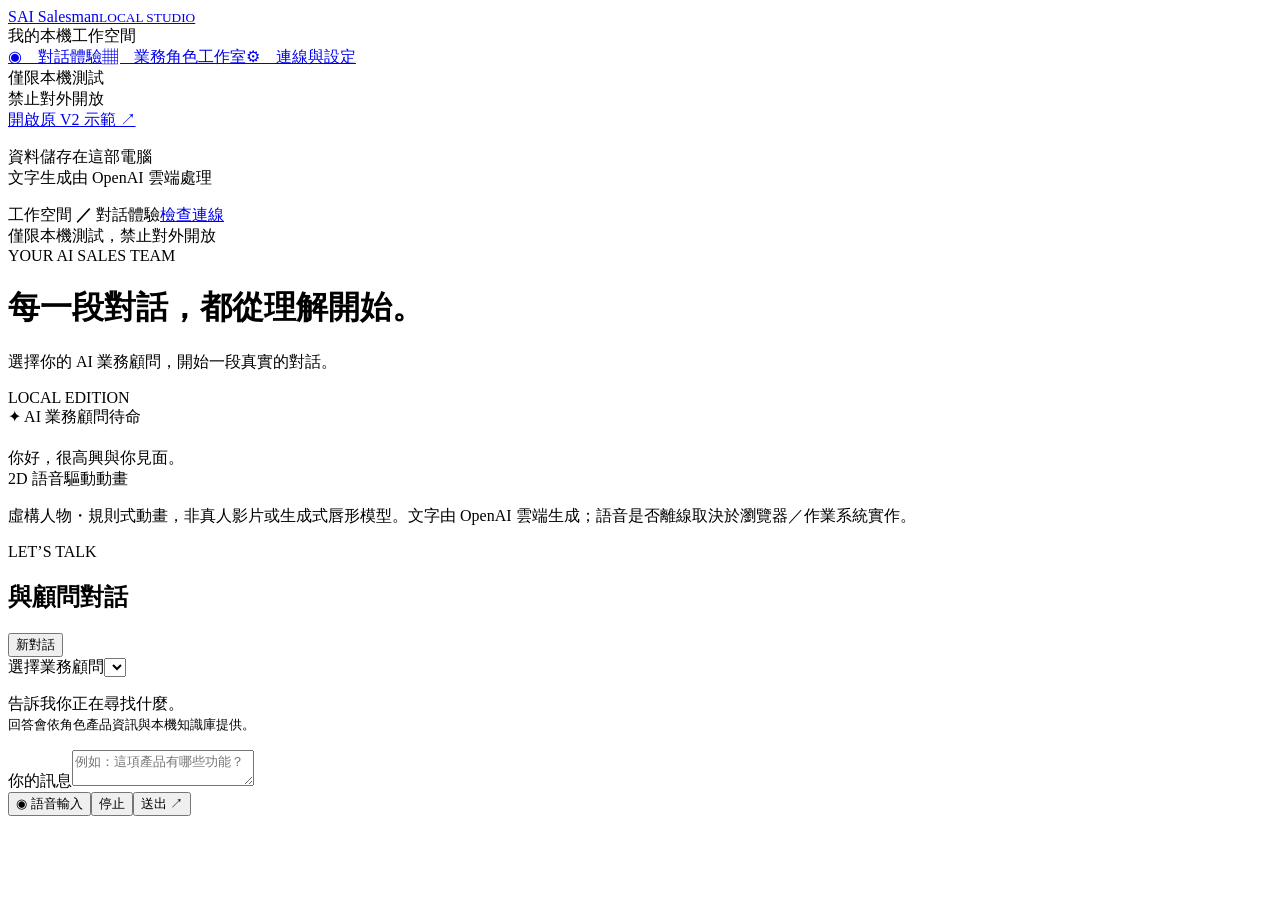
==== frontend/index.html @ 9d890e34 "Initial AI Salesman local studio" ====
<!doctype html><html lang="zh-Hant"><head><meta charset="utf-8"><meta name="viewport" content="width=device-width,initial-scale=1"><title>AI Salesman · Local Studio</title><link rel="stylesheet" href="/styles.css"><script src="/avatar.js" defer></script><script src="/app.js" defer></script></head><body>
<aside class="sidebar"><a class="brand" href="/"><span class="brandmark">S</span><span>AI Salesman<small>LOCAL STUDIO</small></span></a><div class="workspace-label">我的本機工作空間</div><nav><a href="/" data-route="/">◉　對話體驗</a><a href="/admin" data-route="/admin">▦　業務角色工作室</a><a href="/setup" data-route="/setup">⚙　連線與設定</a></nav><div class="sidebar-bottom"><div class="local-notice">僅限本機測試<br>禁止對外開放</div><a href="/legacy-studio">開啟原 V2 示範 ↗</a><p>資料儲存在這部電腦<br>文字生成由 OpenAI 雲端處理</p></div></aside>
<main><header class="topbar"><span>工作空間 <b>／</b> <span id="breadcrumb">對話體驗</span></span><a class="btn" href="/setup">檢查連線</a></header><div class="mobile-local-notice">僅限本機測試，禁止對外開放</div><div class="page-heading"><div><span class="eyebrow">YOUR AI SALES TEAM</span><h1 id="pageTitle">每一段對話，都從理解開始。</h1><p id="pageSubtitle">選擇你的 AI 業務顧問，開始一段真實的對話。</p></div><span class="tag">LOCAL EDITION</span></div>
<div id="notice" role="status" aria-live="polite" hidden></div>
<section id="customer" class="two-column"><div class="stage-wrap"><div class="stage" id="stage" data-scene="desk" data-state="idle"><div class="stage-head"><span class="badge">✦ AI 業務顧問</span><span id="stateLabel" class="badge">待命</span></div><div id="avatar" class="avatar-mount"></div><div class="stage-caption"><h2 id="avatarName"></h2><p id="avatarTitle"></p><div id="subtitle" aria-live="off">你好，很高興與你見面。</div><span class="mode-label">2D 語音驅動動畫</span></div></div><audio id="speechAudio" hidden controls preload="none" aria-label="AI 回覆語音播放器"></audio><p class="disclosure">虛構人物・規則式動畫，非真人影片或生成式唇形模型。文字由 OpenAI 雲端生成；語音是否離線取決於瀏覽器／作業系統實作。</p></div><div class="chat-card"><div class="chat-header"><div><span class="eyebrow">LET’S TALK</span><h2>與顧問對話</h2></div><button id="clearChat" class="btn">新對話</button></div><label for="customerPersona">選擇業務顧問</label><select id="customerPersona"></select><div id="messages" class="messages" role="log" aria-live="polite"><p class="empty">告訴我你正在尋找什麼。<br><small>回答會依角色產品資訊與本機知識庫提供。</small></p></div><div id="sources" class="sources"></div><form id="chatForm"><label for="chatInput">你的訊息</label><textarea id="chatInput" rows="2" maxlength="4000" placeholder="例如：這項產品有哪些功能？" required></textarea><div class="chat-actions"><button type="button" id="mic" class="btn">◉ 語音輸入</button><button type="button" id="stop" class="btn">停止</button><button class="btn primary" id="send">送出 ↗</button></div></form><small id="speechSupport"></small></div></section>
<section id="admin" hidden><div class="admin-toolbar"><select id="adminPersona" aria-label="編輯角色"></select><button class="btn" id="newPersona">新增角色</button><button class="btn" id="duplicatePersona">複製</button><button class="btn danger" id="disablePersona">停用</button><button class="btn primary" id="savePersona">儲存角色</button></div><div class="admin-grid"><div><div class="tabs"><button data-tab="identity" class="active">角色設定</button><button data-tab="appearance">Avatar Studio</button><button data-tab="knowledge">知識庫</button></div><section class="card" id="identity"><div class="section-title"><span>01</span><h2>定義你的業務顧問</h2></div><p class="muted">先建立清楚的角色，再交給他真實的產品知識。</p><div id="identityFields" class="fields"></div><details><summary>System prompt 與固定安全規範</summary><label for="systemPrompt">可編輯指令</label><textarea id="systemPrompt" rows="5"></textarea><button id="restorePrompt" class="btn">恢復預設值</button><pre id="safetyPreview"></pre></details></section><section class="card" id="appearance" hidden><div class="section-title"><span>02</span><h2>Avatar Studio</h2></div><p class="muted">八組原創人物起點。外觀不代表個性、能力或職業。</p><div id="presetGrid" class="preset-grid"></div><div id="avatarFields" class="fields"></div><label for="imageUpload">上傳靜態角色照片（不會生成真人唇形）</label><input id="imageUpload" type="file" accept="image/png,image/jpeg,image/webp"><button id="removeImage" class="btn">使用可動畫 SVG 人物</button></section><section class="card" id="knowledge" hidden><div class="section-title"><span>03</span><h2>提供真實的產品知識</h2></div><p class="muted">TXT、MD、PDF、DOCX，單檔最多 20 MB。內容相同不會重建索引。</p><label class="upload-area">＋ 選擇知識文件<input id="knowledgeUpload" type="file" accept=".txt,.md,.pdf,.docx"></label><div id="documentList"></div><p class="disclosure">只有提問時最相關的片段會傳送給 OpenAI。刪除文件會清除保留的對話脈絡，避免再次引用。</p></section></div><div class="admin-preview"><div class="preview-top"><span>即時人物預覽</span><a href="/" class="btn">測試已儲存角色 ↗</a></div><div class="stage" id="previewStage" data-scene="desk" data-state="idle"><div id="previewAvatar" class="avatar-mount"></div><div class="stage-caption"><span class="badge">虛構 AI 業務顧問</span><h2 id="previewName"></h2></div></div><div class="card"><h3>表情與動作測試台</h3><div id="motionTests" class="motion-tests"></div><button id="stopPreview" class="btn">停止動作</button><p class="disclosure">所有動作由固定規則控制，不呼叫模型。</p></div></div></div></section>
<section id="setup" hidden><div class="setup-grid"><div class="card"><div class="section-title"><span>01</span><h2>連接你的 ChatGPT 訂閱</h2></div><p>使用官方 Codex 登入。此應用程式不接收 API key、Cookie 或登入憑證。</p><ol><li><a href="https://developers.openai.com/codex/cli" target="_blank" rel="noreferrer">安裝官方 Codex CLI ↗</a></li><li>在 Terminal 執行 <code>codex login</code>，於瀏覽器登入自己的 ChatGPT 帳號並選擇 workspace。</li><li>執行 <code>codex login status</code> 確認使用 ChatGPT 登入。</li></ol><button class="btn primary" id="recheck">重新檢查登入</button><div id="accountStatus" class="status-panel">尚未檢查；不會在閒置時自動呼叫 Codex。</div><div id="healthStatus"></div><div id="limitStatus"></div><details><summary>認證儲存與登出</summary><p>建議依官方說明使用 macOS keychain（cli_auth_credentials_store = "keyring"）。本程式不修改你的全域設定。登出使用 <code>codex logout</code>，會影響共用認證的 CLI／IDE 工作階段。</p></details></div><div class="card"><div class="section-title"><span>02</span><h2>對話與語音設定</h2></div><form id="settingsForm"><label for="modelSelect">可用模型（由官方回報）</label><select id="modelSelect"><option value="">官方預設模型（尚未檢查）</option></select><label for="effortSelect">推理強度</label><select id="effortSelect"><option value="low">low</option></select><label for="responseLength">回覆長度</label><select id="responseLength"><option value="short">簡短・優先 120 字</option><option value="medium">適中・優先 300 字</option></select><label for="historyTurns">保留最近對話輪數（最多 8）</label><input id="historyTurns" type="number" min="0" max="8" value="8"><label for="ragTopK">每次檢索片段數（最多 4）</label><input id="ragTopK" type="number" min="1" max="4" value="4"><label for="voiceEngine">語音播放方式</label><select id="voiceEngine"><option value="macos">macOS 語音・音訊播放器</option><option value="browser">瀏覽器 Speech Synthesis</option></select><label class="check"><input id="voiceEnabled" type="checkbox" checked>回覆後播放語音</label><button class="btn primary">儲存設定</button></form><p class="disclosure">macOS 語音使用系統預設聲音並快取音訊。瀏覽器模式可在角色設定選擇聲音；可用聲音取決於這部電腦。真人照片的擬真表情需要額外模型，本版本沒有安裝。</p></div></div></section>
</main><dialog id="docDialog"><div class="row between"><h2 id="docTitle">文件內容</h2><button id="closeDoc" class="btn">關閉</button></div><pre id="docContent"></pre></dialog></body></html>
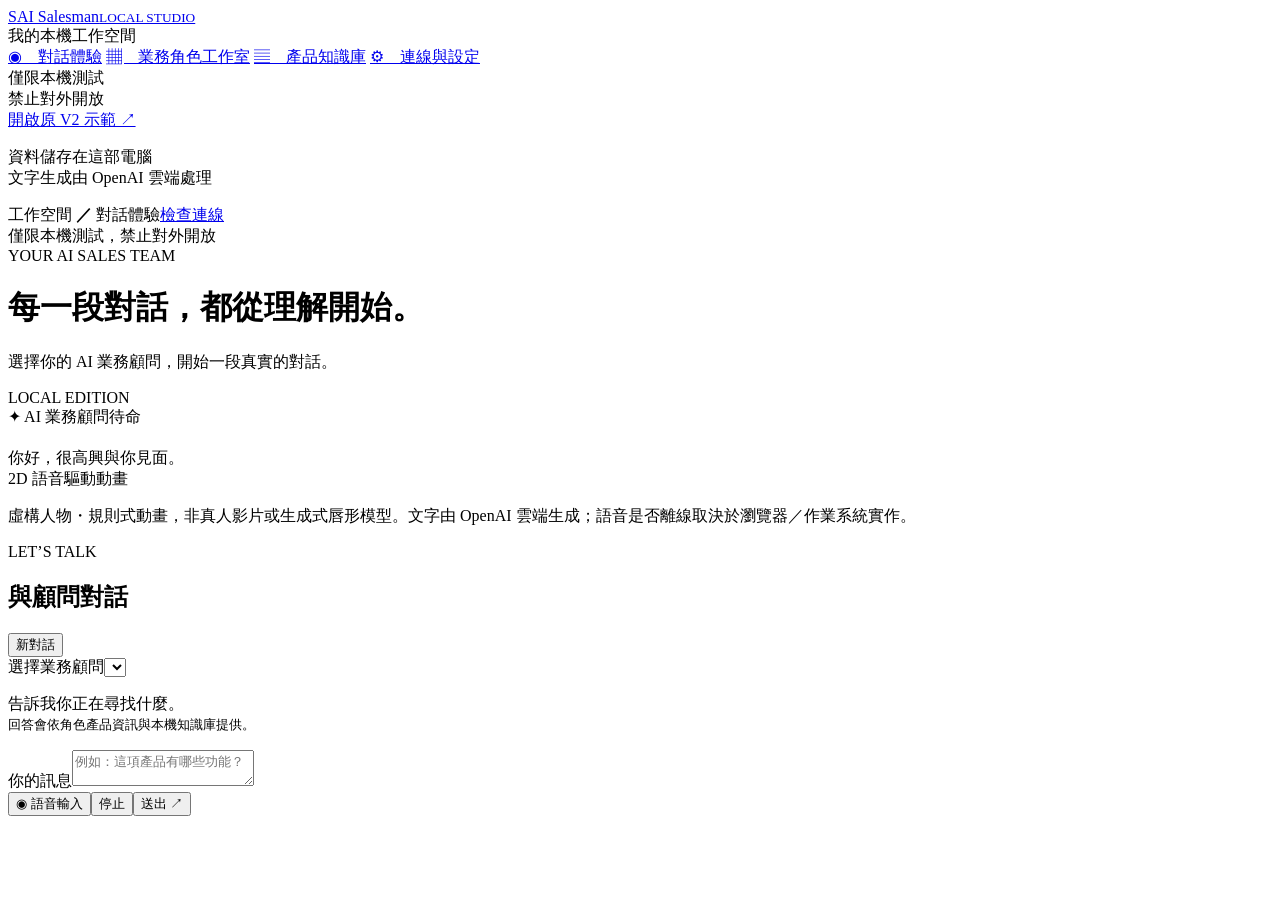
==== commit d344ddf0: "Add sales personas knowledge hub and secure embeds" ====
--- a/frontend/index.html
+++ b/frontend/index.html
@@ -1,8 +1,70 @@
-<!doctype html><html lang="zh-Hant"><head><meta charset="utf-8"><meta name="viewport" content="width=device-width,initial-scale=1"><title>AI Salesman · Local Studio</title><link rel="stylesheet" href="/styles.css"><script src="/avatar.js" defer></script><script src="/app.js" defer></script></head><body>
-<aside class="sidebar"><a class="brand" href="/"><span class="brandmark">S</span><span>AI Salesman<small>LOCAL STUDIO</small></span></a><div class="workspace-label">我的本機工作空間</div><nav><a href="/" data-route="/">◉　對話體驗</a><a href="/admin" data-route="/admin">▦　業務角色工作室</a><a href="/setup" data-route="/setup">⚙　連線與設定</a></nav><div class="sidebar-bottom"><div class="local-notice">僅限本機測試<br>禁止對外開放</div><a href="/legacy-studio">開啟原 V2 示範 ↗</a><p>資料儲存在這部電腦<br>文字生成由 OpenAI 雲端處理</p></div></aside>
-<main><header class="topbar"><span>工作空間 <b>／</b> <span id="breadcrumb">對話體驗</span></span><a class="btn" href="/setup">檢查連線</a></header><div class="mobile-local-notice">僅限本機測試，禁止對外開放</div><div class="page-heading"><div><span class="eyebrow">YOUR AI SALES TEAM</span><h1 id="pageTitle">每一段對話，都從理解開始。</h1><p id="pageSubtitle">選擇你的 AI 業務顧問，開始一段真實的對話。</p></div><span class="tag">LOCAL EDITION</span></div>
-<div id="notice" role="status" aria-live="polite" hidden></div>
-<section id="customer" class="two-column"><div class="stage-wrap"><div class="stage" id="stage" data-scene="desk" data-state="idle"><div class="stage-head"><span class="badge">✦ AI 業務顧問</span><span id="stateLabel" class="badge">待命</span></div><div id="avatar" class="avatar-mount"></div><div class="stage-caption"><h2 id="avatarName"></h2><p id="avatarTitle"></p><div id="subtitle" aria-live="off">你好，很高興與你見面。</div><span class="mode-label">2D 語音驅動動畫</span></div></div><audio id="speechAudio" hidden controls preload="none" aria-label="AI 回覆語音播放器"></audio><p class="disclosure">虛構人物・規則式動畫，非真人影片或生成式唇形模型。文字由 OpenAI 雲端生成；語音是否離線取決於瀏覽器／作業系統實作。</p></div><div class="chat-card"><div class="chat-header"><div><span class="eyebrow">LET’S TALK</span><h2>與顧問對話</h2></div><button id="clearChat" class="btn">新對話</button></div><label for="customerPersona">選擇業務顧問</label><select id="customerPersona"></select><div id="messages" class="messages" role="log" aria-live="polite"><p class="empty">告訴我你正在尋找什麼。<br><small>回答會依角色產品資訊與本機知識庫提供。</small></p></div><div id="sources" class="sources"></div><form id="chatForm"><label for="chatInput">你的訊息</label><textarea id="chatInput" rows="2" maxlength="4000" placeholder="例如：這項產品有哪些功能？" required></textarea><div class="chat-actions"><button type="button" id="mic" class="btn">◉ 語音輸入</button><button type="button" id="stop" class="btn">停止</button><button class="btn primary" id="send">送出 ↗</button></div></form><small id="speechSupport"></small></div></section>
-<section id="admin" hidden><div class="admin-toolbar"><select id="adminPersona" aria-label="編輯角色"></select><button class="btn" id="newPersona">新增角色</button><button class="btn" id="duplicatePersona">複製</button><button class="btn danger" id="disablePersona">停用</button><button class="btn primary" id="savePersona">儲存角色</button></div><div class="admin-grid"><div><div class="tabs"><button data-tab="identity" class="active">角色設定</button><button data-tab="appearance">Avatar Studio</button><button data-tab="knowledge">知識庫</button></div><section class="card" id="identity"><div class="section-title"><span>01</span><h2>定義你的業務顧問</h2></div><p class="muted">先建立清楚的角色，再交給他真實的產品知識。</p><div id="identityFields" class="fields"></div><details><summary>System prompt 與固定安全規範</summary><label for="systemPrompt">可編輯指令</label><textarea id="systemPrompt" rows="5"></textarea><button id="restorePrompt" class="btn">恢復預設值</button><pre id="safetyPreview"></pre></details></section><section class="card" id="appearance" hidden><div class="section-title"><span>02</span><h2>Avatar Studio</h2></div><p class="muted">八組原創人物起點。外觀不代表個性、能力或職業。</p><div id="presetGrid" class="preset-grid"></div><div id="avatarFields" class="fields"></div><label for="imageUpload">上傳靜態角色照片（不會生成真人唇形）</label><input id="imageUpload" type="file" accept="image/png,image/jpeg,image/webp"><button id="removeImage" class="btn">使用可動畫 SVG 人物</button></section><section class="card" id="knowledge" hidden><div class="section-title"><span>03</span><h2>提供真實的產品知識</h2></div><p class="muted">TXT、MD、PDF、DOCX，單檔最多 20 MB。內容相同不會重建索引。</p><label class="upload-area">＋ 選擇知識文件<input id="knowledgeUpload" type="file" accept=".txt,.md,.pdf,.docx"></label><div id="documentList"></div><p class="disclosure">只有提問時最相關的片段會傳送給 OpenAI。刪除文件會清除保留的對話脈絡，避免再次引用。</p></section></div><div class="admin-preview"><div class="preview-top"><span>即時人物預覽</span><a href="/" class="btn">測試已儲存角色 ↗</a></div><div class="stage" id="previewStage" data-scene="desk" data-state="idle"><div id="previewAvatar" class="avatar-mount"></div><div class="stage-caption"><span class="badge">虛構 AI 業務顧問</span><h2 id="previewName"></h2></div></div><div class="card"><h3>表情與動作測試台</h3><div id="motionTests" class="motion-tests"></div><button id="stopPreview" class="btn">停止動作</button><p class="disclosure">所有動作由固定規則控制，不呼叫模型。</p></div></div></div></section>
-<section id="setup" hidden><div class="setup-grid"><div class="card"><div class="section-title"><span>01</span><h2>連接你的 ChatGPT 訂閱</h2></div><p>使用官方 Codex 登入。此應用程式不接收 API key、Cookie 或登入憑證。</p><ol><li><a href="https://developers.openai.com/codex/cli" target="_blank" rel="noreferrer">安裝官方 Codex CLI ↗</a></li><li>在 Terminal 執行 <code>codex login</code>，於瀏覽器登入自己的 ChatGPT 帳號並選擇 workspace。</li><li>執行 <code>codex login status</code> 確認使用 ChatGPT 登入。</li></ol><button class="btn primary" id="recheck">重新檢查登入</button><div id="accountStatus" class="status-panel">尚未檢查；不會在閒置時自動呼叫 Codex。</div><div id="healthStatus"></div><div id="limitStatus"></div><details><summary>認證儲存與登出</summary><p>建議依官方說明使用 macOS keychain（cli_auth_credentials_store = "keyring"）。本程式不修改你的全域設定。登出使用 <code>codex logout</code>，會影響共用認證的 CLI／IDE 工作階段。</p></details></div><div class="card"><div class="section-title"><span>02</span><h2>對話與語音設定</h2></div><form id="settingsForm"><label for="modelSelect">可用模型（由官方回報）</label><select id="modelSelect"><option value="">官方預設模型（尚未檢查）</option></select><label for="effortSelect">推理強度</label><select id="effortSelect"><option value="low">low</option></select><label for="responseLength">回覆長度</label><select id="responseLength"><option value="short">簡短・優先 120 字</option><option value="medium">適中・優先 300 字</option></select><label for="historyTurns">保留最近對話輪數（最多 8）</label><input id="historyTurns" type="number" min="0" max="8" value="8"><label for="ragTopK">每次檢索片段數（最多 4）</label><input id="ragTopK" type="number" min="1" max="4" value="4"><label for="voiceEngine">語音播放方式</label><select id="voiceEngine"><option value="macos">macOS 語音・音訊播放器</option><option value="browser">瀏覽器 Speech Synthesis</option></select><label class="check"><input id="voiceEnabled" type="checkbox" checked>回覆後播放語音</label><button class="btn primary">儲存設定</button></form><p class="disclosure">macOS 語音使用系統預設聲音並快取音訊。瀏覽器模式可在角色設定選擇聲音；可用聲音取決於這部電腦。真人照片的擬真表情需要額外模型，本版本沒有安裝。</p></div></div></section>
-</main><dialog id="docDialog"><div class="row between"><h2 id="docTitle">文件內容</h2><button id="closeDoc" class="btn">關閉</button></div><pre id="docContent"></pre></dialog></body></html>
+<!doctype html>
+<html lang="zh-Hant">
+<head>
+ <meta charset="utf-8">
+ <meta name="viewport" content="width=device-width,initial-scale=1">
+ <title>AI Salesman · Local Studio</title>
+ <link rel="stylesheet" href="/styles.css">
+ <script src="/avatar.js" defer></script>
+ <script src="/app.js" defer></script>
+</head>
+<body>
+<aside class="sidebar">
+ <a class="brand" href="/"><span class="brandmark">S</span><span>AI Salesman<small>LOCAL STUDIO</small></span></a>
+ <div class="workspace-label">我的本機工作空間</div>
+ <nav>
+  <a href="/" data-route="/">◉　對話體驗</a>
+  <a href="/admin" data-route="/admin">▦　業務角色工作室</a>
+  <a href="/knowledge" data-route="/knowledge">▤　產品知識庫</a>
+  <a href="/setup" data-route="/setup">⚙　連線與設定</a>
+ </nav>
+ <div class="sidebar-bottom"><div class="local-notice">僅限本機測試<br>禁止對外開放</div><a href="/legacy-studio">開啟原 V2 示範 ↗</a><p>資料儲存在這部電腦<br>文字生成由 OpenAI 雲端處理</p></div>
+</aside>
+<main>
+ <header class="topbar"><span>工作空間 <b>／</b> <span id="breadcrumb">對話體驗</span></span><a class="btn" href="/setup">檢查連線</a></header>
+ <div class="mobile-local-notice">僅限本機測試，禁止對外開放</div>
+ <div class="page-heading"><div><span class="eyebrow">YOUR AI SALES TEAM</span><h1 id="pageTitle">每一段對話，都從理解開始。</h1><p id="pageSubtitle">選擇你的 AI 業務顧問，開始一段真實的對話。</p></div><span class="tag">LOCAL EDITION</span></div>
+ <div id="notice" role="status" aria-live="polite" hidden></div>
+
+ <section id="customer" class="two-column">
+  <div class="stage-wrap"><div class="stage" id="stage" data-scene="desk" data-state="idle"><div class="stage-head"><span class="badge">✦ AI 業務顧問</span><span id="stateLabel" class="badge">待命</span></div><div id="avatar" class="avatar-mount"></div><div class="stage-caption"><h2 id="avatarName"></h2><p id="avatarTitle"></p><div id="subtitle" aria-live="off">你好，很高興與你見面。</div><span class="mode-label">2D 語音驅動動畫</span></div></div><audio id="speechAudio" hidden controls preload="none" aria-label="AI 回覆語音播放器"></audio><p class="disclosure">虛構人物・規則式動畫，非真人影片或生成式唇形模型。文字由 OpenAI 雲端生成；語音是否離線取決於瀏覽器／作業系統實作。</p></div>
+  <div class="chat-card"><div class="chat-header"><div><span class="eyebrow">LET’S TALK</span><h2>與顧問對話</h2></div><button id="clearChat" class="btn">新對話</button></div><label for="customerPersona">選擇業務顧問</label><select id="customerPersona"></select><div id="messages" class="messages" role="log" aria-live="polite"><p class="empty">告訴我你正在尋找什麼。<br><small>回答會依角色產品資訊與本機知識庫提供。</small></p></div><div id="sources" class="sources"></div><form id="chatForm"><label for="chatInput">你的訊息</label><textarea id="chatInput" rows="2" maxlength="4000" placeholder="例如：這項產品有哪些功能？" required></textarea><div class="chat-actions"><button type="button" id="mic" class="btn">◉ 語音輸入</button><button type="button" id="stop" class="btn">停止</button><button class="btn primary" id="send">送出 ↗</button></div></form><small id="speechSupport"></small></div>
+ </section>
+
+ <section id="admin" hidden>
+  <div class="admin-toolbar"><select id="adminPersona" aria-label="編輯角色"></select><button class="btn" id="newPersona">新增角色</button><button class="btn" id="duplicatePersona">複製</button><button class="btn danger" id="disablePersona">停用</button><button class="btn primary" id="savePersona">儲存角色</button></div>
+  <div class="admin-grid"><div>
+   <div class="tabs"><button data-tab="identity" class="active">角色與 Sales Brain</button><button data-tab="appearance">Avatar Studio</button></div>
+   <section class="card" id="identity">
+    <div class="section-title"><span>01</span><h2>選一套成交思路，再調成你的品牌</h2></div>
+    <p class="muted">模板會套用角色個性、銷售流程與 Prompt，但不會覆蓋產品資料、頭像或已儲存版本。</p>
+    <div id="personaPresetGrid" class="persona-preset-grid"></div>
+    <div id="personaPresetPreview" class="persona-preset-preview" hidden></div>
+    <h3 class="form-heading">角色基本設定</h3>
+    <div id="identityFields" class="fields"></div>
+    <div class="sales-brain-heading"><div><span class="eyebrow">SALES BRAIN</span><h3>銷售判斷與話術邏輯</h3></div><p>這些欄位會與產品資料、知識庫一起組成角色 Prompt。</p></div>
+    <div id="salesBrainFields" class="fields"></div>
+    <details><summary>System prompt 與固定安全規範</summary><label for="systemPrompt">角色核心指令</label><textarea id="systemPrompt" rows="8" maxlength="6000"></textarea><button id="restorePrompt" class="btn">恢復預設值</button><pre id="safetyPreview"></pre></details>
+   </section>
+   <section class="card" id="appearance" hidden><div class="section-title"><span>02</span><h2>Avatar Studio</h2></div><p class="muted">選一個能代表品牌的形象，讓顧客一眼認出你的 AI 業務。</p><div id="presetGrid" class="preset-grid"></div><div id="avatarFields" class="fields"></div><label for="imageUpload">上傳靜態角色照片（不會生成真人唇形）</label><input id="imageUpload" type="file" accept="image/png,image/jpeg,image/webp"><button id="removeImage" class="btn">使用可動畫 SVG 人物</button></section>
+  </div><div class="admin-preview"><div class="preview-top"><span>即時人物預覽</span><a href="/" class="btn">立即試用這位業務 ↗</a></div><div class="stage" id="previewStage" data-scene="desk" data-state="idle"><div id="previewAvatar" class="avatar-mount"></div><div class="stage-caption"><span class="badge">虛構 AI 業務顧問</span><h2 id="previewName"></h2></div></div><div class="card"><h3>現在就試看看他的反應</h3><div id="motionTests" class="motion-tests"></div><button id="stopPreview" class="btn">停止動作</button><p class="disclosure">所有動作由固定規則控制，不呼叫模型。</p></div></div></div>
+ </section>
+
+ <section id="knowledgePage" hidden>
+  <div class="knowledge-layout">
+   <div class="card knowledge-intro"><span class="eyebrow">SHARED KNOWLEDGE</span><h2>一份資料，讓每位 AI 業務都有正確答案。</h2><p>上傳產品規格、服務說明、FAQ 或銷售資料。顧客提問時，系統只會取出最相關的片段，交給目前的銷售角色回答。</p><div class="knowledge-flow"><span>上傳文件</span><b>→</b><span>本機建立索引</span><b>→</b><span>對話時檢索</span></div><p class="disclosure">支援 TXT、Markdown、PDF、DOCX；單檔最多 20 MB。掃描 PDF 請先轉成可選取文字。</p></div>
+   <div class="card"><div class="section-title"><span>01</span><h2>知識文件</h2></div><p id="knowledgeSummary" class="muted">正在讀取知識庫…</p><label class="upload-area">＋ 選擇知識文件<input id="knowledgeUpload" type="file" accept=".txt,.md,.pdf,.docx"></label><div id="documentList"></div><p class="disclosure">檔案保存在這部電腦。只有提問時最相關的片段會傳送給 OpenAI；刪除文件也會清除保留的對話脈絡，避免再次引用。</p></div>
+  </div>
+ </section>
+
+ <section id="setup" hidden>
+  <div class="setup-grid">
+   <div class="card"><div class="section-title"><span>01</span><h2>連接你的 ChatGPT 訂閱</h2></div><p>使用官方 Codex 登入。此應用程式不接收 API key、Cookie 或登入憑證。</p><div class="subscription-pitch"><strong>只要使用 GPT 訂閱，你的 AI 銷售人員就能動起來。</strong><p>安裝官方 Codex CLI、登入 ChatGPT 後，按下下方按鈕，立即開始使用。</p></div><ol><li><a href="https://developers.openai.com/codex/cli" target="_blank" rel="noreferrer">安裝官方 Codex CLI ↗</a></li><li>在 Terminal 執行 <code>codex login</code>，於瀏覽器登入自己的 ChatGPT 帳號並選擇 workspace。</li><li>執行 <code>codex login status</code> 確認使用 ChatGPT 登入。</li></ol><button class="btn primary" id="recheck">立即啟動 AI 業務</button><div id="accountStatus" class="status-panel">尚未檢查；不會在閒置時自動呼叫 Codex。</div><div id="healthStatus"></div><div id="limitStatus"></div><details><summary>認證儲存與登出</summary><p>建議依官方說明使用 macOS keychain（cli_auth_credentials_store = "keyring"）。本程式不修改你的全域設定。登出使用 <code>codex logout</code>，會影響共用認證的 CLI／IDE 工作階段。</p></details></div>
+   <div class="card"><div class="section-title"><span>02</span><h2>對話與語音設定</h2></div><form id="settingsForm"><label for="modelSelect">可用模型（由官方回報）</label><select id="modelSelect"><option value="">官方預設模型（尚未檢查）</option></select><label for="effortSelect">推理強度</label><select id="effortSelect"><option value="low">low</option></select><label for="responseLength">回覆長度</label><select id="responseLength"><option value="short">簡短・優先 120 字</option><option value="medium">適中・優先 300 字</option></select><label for="historyTurns">保留最近對話輪數（最多 8）</label><input id="historyTurns" type="number" min="0" max="8" value="8"><label for="ragTopK">每次檢索片段數（最多 4）</label><input id="ragTopK" type="number" min="1" max="4" value="4"><label for="voiceEngine">語音播放方式</label><select id="voiceEngine"><option value="macos">macOS 語音・音訊播放器</option><option value="browser">瀏覽器 Speech Synthesis</option></select><label class="check"><input id="voiceEnabled" type="checkbox" checked>回覆後播放語音</label><button class="btn primary">儲存設定</button></form><p class="disclosure">macOS 語音使用系統預設聲音並快取音訊。瀏覽器模式可在角色設定選擇聲音；可用聲音取決於這部電腦。</p></div>
+   <div class="card embed-settings"><div class="section-title"><span>03</span><h2>嵌入你的網站</h2></div><p>開啟後，只有白名單中的網站可以用 iframe 顯示公開對話頁；管理後台與設定頁仍禁止嵌入。</p><label class="check"><input id="embedEnabled" type="checkbox">允許白名單網站嵌入</label><label for="embedOrigins">允許的網站來源</label><textarea id="embedOrigins" rows="4" placeholder="https://www.example.com&#10;http://localhost:3000"></textarea><small>一行一個完整來源，只填協定、網域與連接埠，不含路徑。</small><label for="embedCode">嵌入程式碼</label><textarea id="embedCode" rows="4" readonly></textarea><div class="row"><button id="saveEmbed" class="btn primary" type="button">儲存嵌入設定</button><button id="copyEmbed" class="btn" type="button">複製 iframe 程式碼</button><a id="previewEmbed" class="btn" href="/embed" target="_blank" rel="noreferrer">預覽嵌入頁 ↗</a></div><p class="disclosure">本機版的 iframe 網址指向 127.0.0.1，因此只有已啟動 AI Salesman 的這部電腦能載入；正式對外服務仍需部署 HTTPS 主機。</p></div>
+  </div>
+ </section>
+</main>
+<dialog id="docDialog"><div class="row between"><h2 id="docTitle">文件內容</h2><button id="closeDoc" class="btn">關閉</button></div><pre id="docContent"></pre></dialog>
+</body>
+</html>
